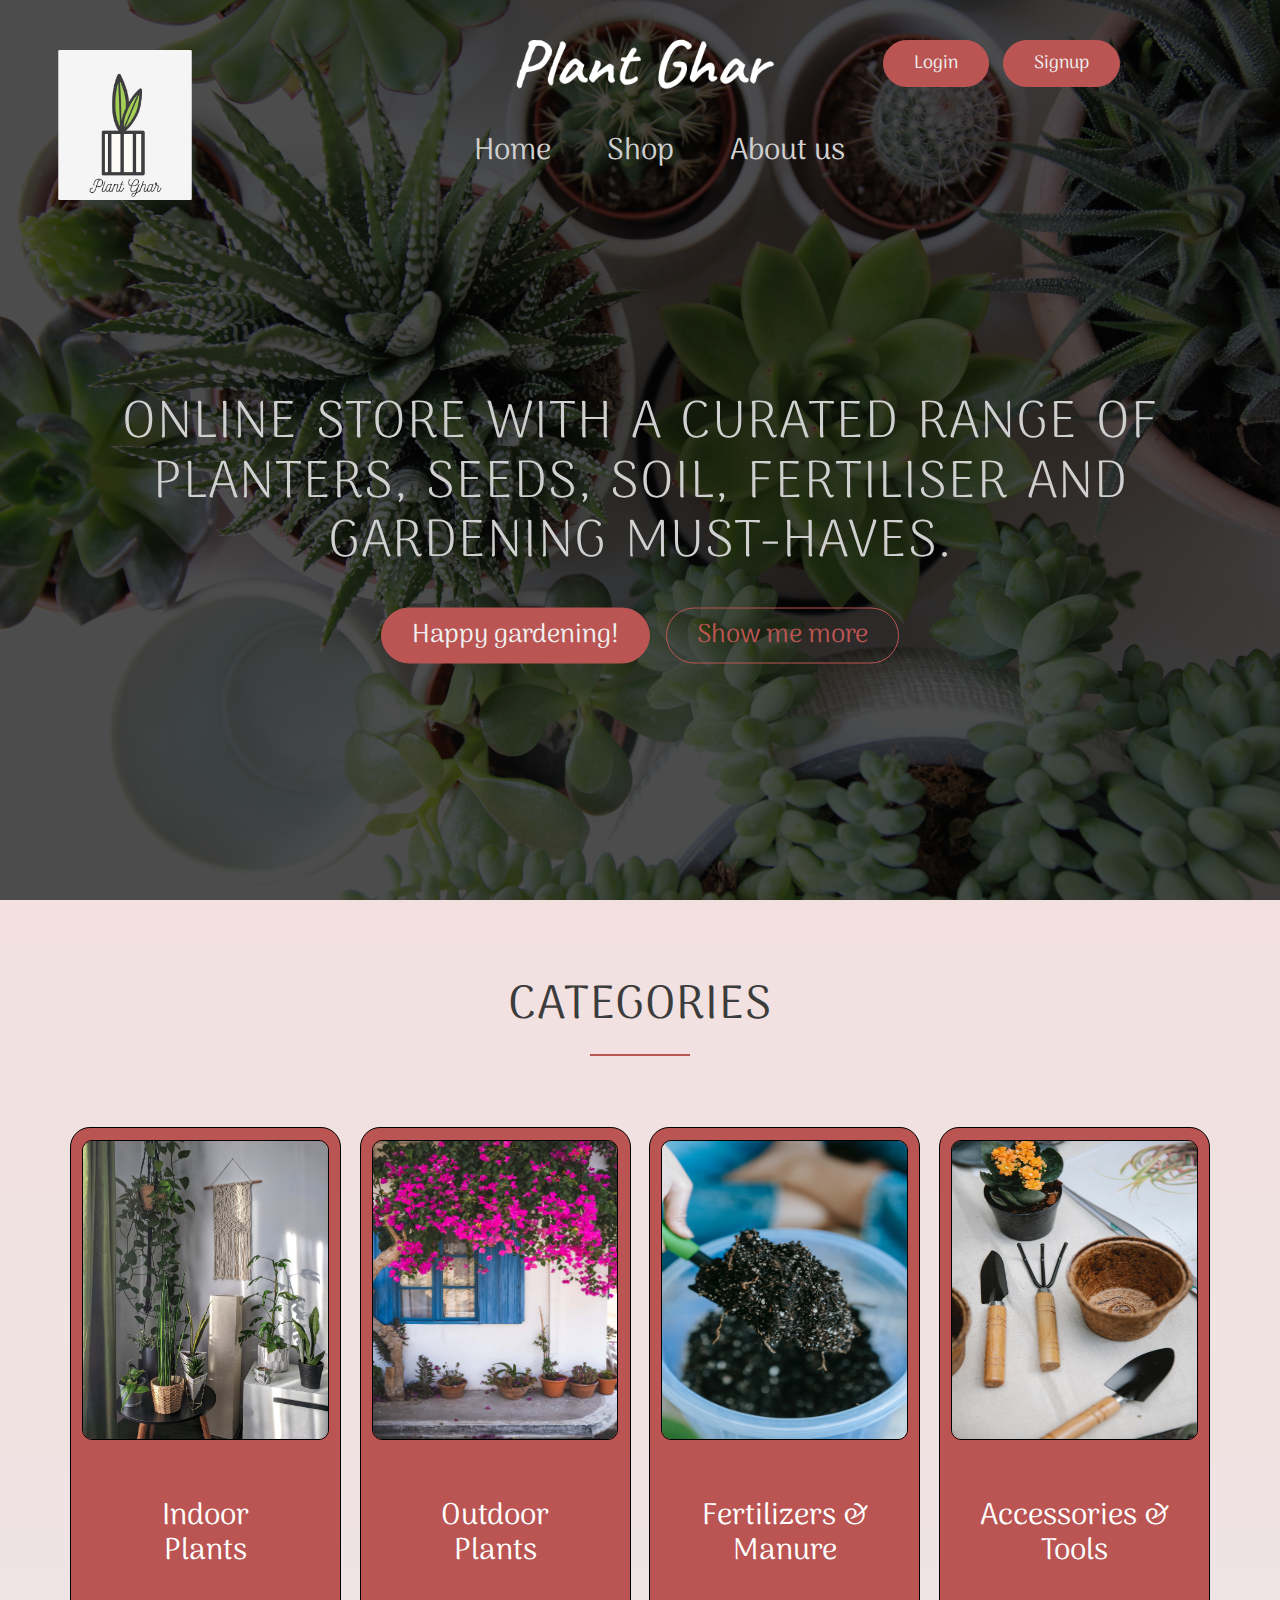
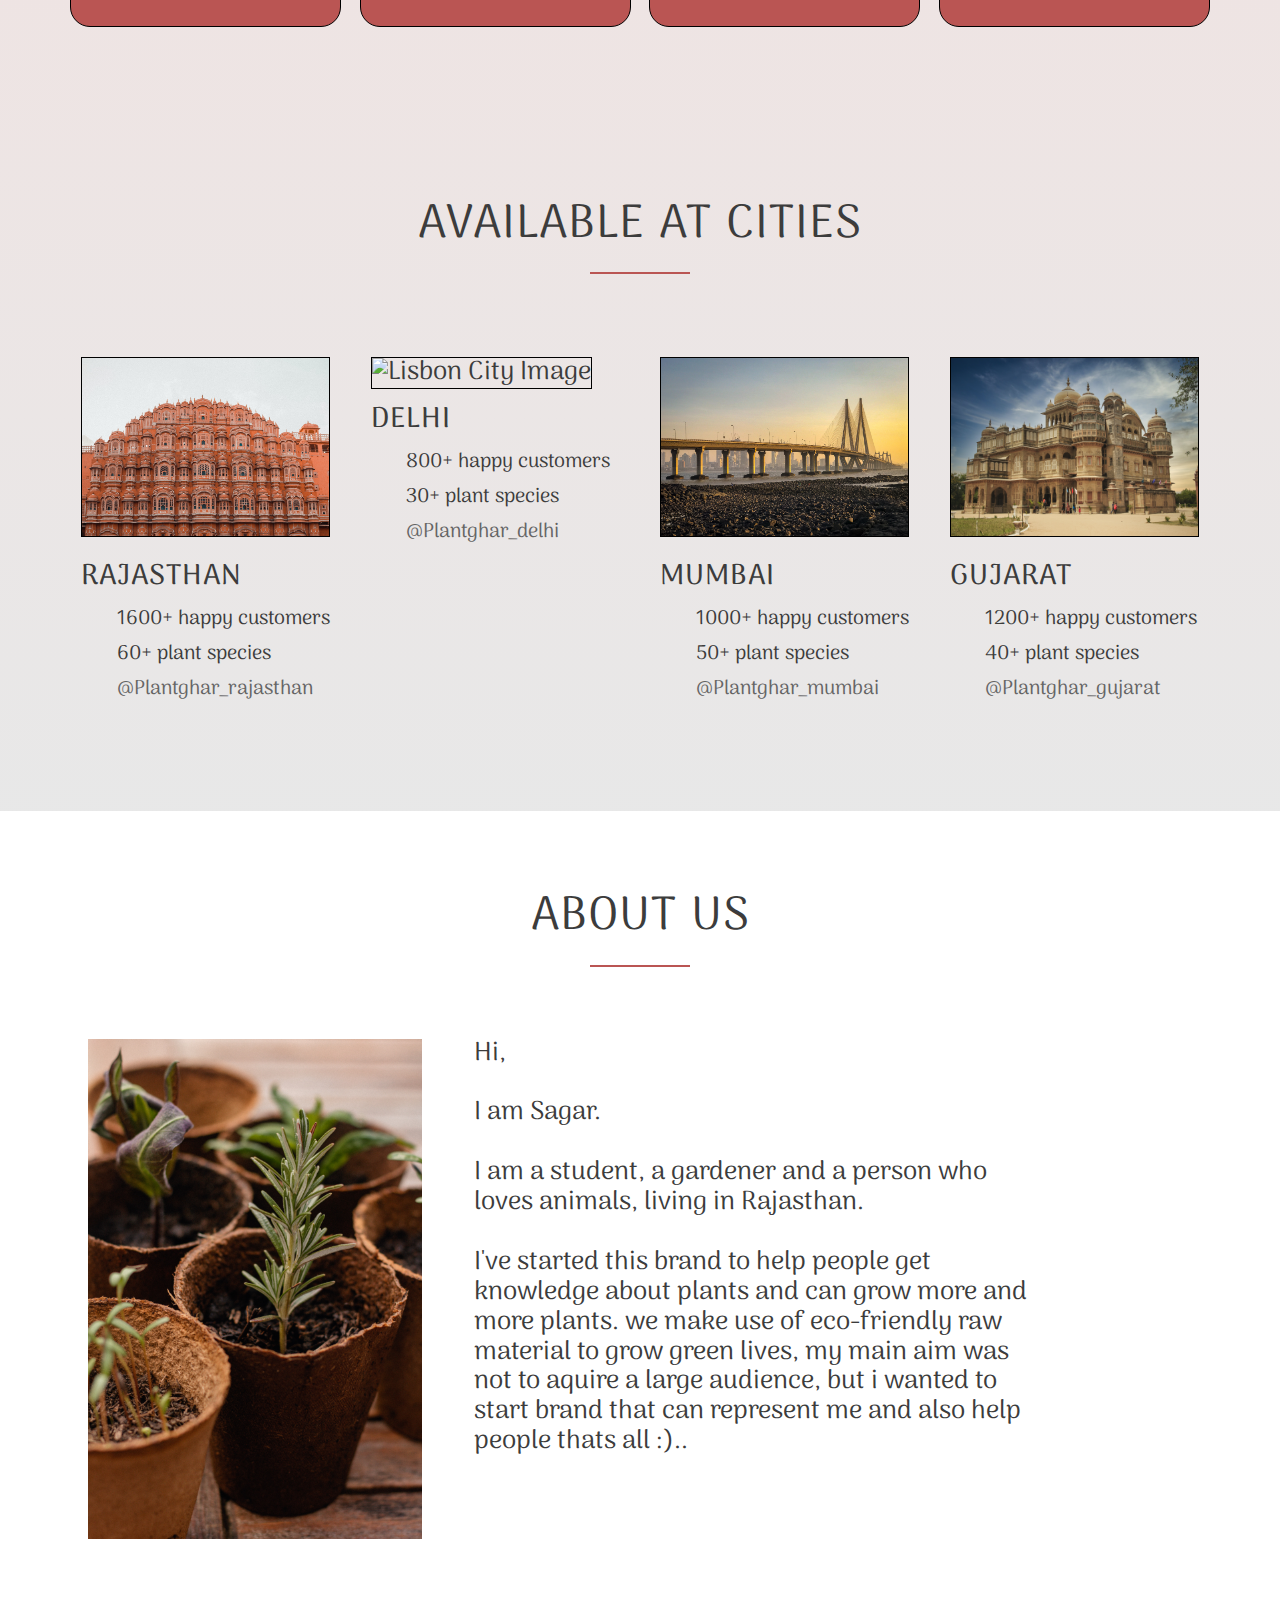
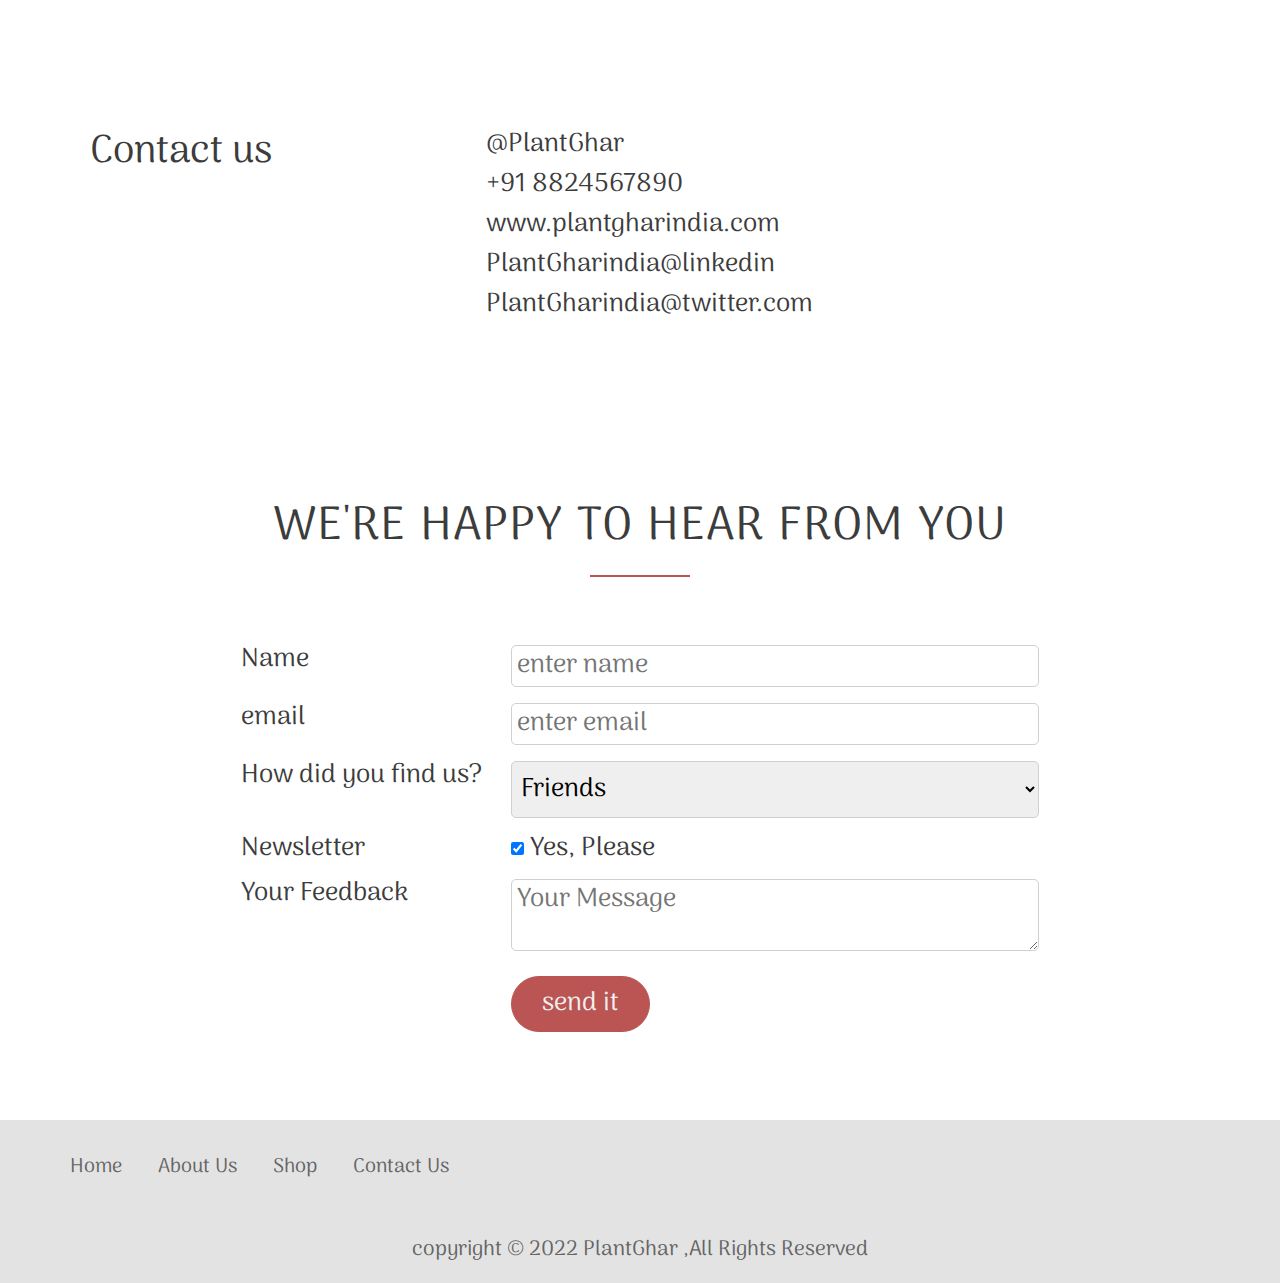
==== index.html @ 56b3ffb1 "plantghar-21-7" ====
<!DOCTYPE html>
<html lang="en">
    <head>
        <link rel="stylesheet" type="text/css" href="resources/css/style.css"> 
        <link rel="stylesheet" type="text/css" href="vendor/css/Grid.css">
        <link rel="stylesheet" type="text/css" href="vendor/css/normalize.css">
        <link rel="stylesheet" type="text/css" href="vendor/css/ionicons.min.css">
        <link rel="stylesheet" type="text/css" href="http://code.ionicframework.com/ionicons/2.0.1/css/ionicons.min.css">
        
        <title>PaudhaGhar</title>
<link href="https://fonts.googleapis.com/css2?family=Arima:wght@300&family=Cedarville+Cursive&family=Lato:wght@100&display=swap" rel="stylesheet">    
        <script type="module" src="https://unpkg.com/ionicons@5.5.2/dist/ionicons/ionicons.esm.js"></script>
        <script nomodule src="https://unpkg.com/ionicons@5.5.2/dist/ionicons/ionicons.js"></script>
<!--        <link rel="stylesheet" href="https://cdn.jsdelivr.net/npm/bootstrap@4.0.0/dist/css/bootstrap.min.css" integrity="sha384-Gn5384xqQ1aoWXA+058RXPxPg6fy4IWvTNh0E263XmFcJlSAwiGgFAW/dAiS6JXm" crossorigin="anonymous">-->
    </head>
    <body>
<header>  
    <nav>
        <div class="row main-nav">
            <div class="brand-name"> <img src="resources/img/brand-name12.png"> </div>
                    <div class="col span-1-of-3 logo">
                            <img src="resources/img/PlantGharlogo.png" alt="logo">
                    </div>
                    <div class="col span-1-of-3 nav-item-div">
                        <ul class="nav-item">
                            <li><a href="#" class="cat1">Home</a></li>
                            <li><a href="#" class="cat1">Shop</a></li>
                            <li><a href="#" class="cat1">About us</a></li>
                        </ul>
                    </div>
                    <div class="col span-1-of-3 iconsec">
<!--                        <button class="btn-full">Login</button>-->
                        <i class="ion-android-cart icon-big"></i>
                    </div>
            <div class=" loginbtn">
                                   <a href="#" class="btn btn-full">Login</a>
                        <a href="#" class="btn btn-full">Signup</a>
            </div>
        </div>
     </nav>
<div class="header-text">
    <h1>Online store with a curated range of planters, seeds, soil, fertiliser and gardening must-haves.</h1>
    <a href="#" class="btn btn-full"> Happy gardening!</a>
    <a href="#" class="btn btn-border"> Show me more</a>
    </div>
 </header>
        
        

        
        
        
<section class="categories">
    <div class="row">
        <h2>Categories</h2>
    </div>
    <div class="row">
        <div class="col span-1-of-4 box categories-text"><a><figure class="category-img"><img src="resources/img/indoor.jpg"></figure></a><br>Indoor <br>Plants</div>
        <div class="col span-1-of-4 box categories-text"><a><figure class="category-img"><img src="resources/img/outdoor.jpg"></figure></a><br>Outdoor<br>Plants</div>
        <div class="col span-1-of-4 box categories-text"><a><figure class="category-img"><img src="resources/img/fertilizer.jpg"></figure></a><br>Fertilizers &amp; Manure</div>
        <div class="col span-1-of-4 box categories-text"><a><figure class="category-img"><img src="resources/img/tool.jpg"></figure></a><br>Accessories &amp; Tools</div>
    </div>
</section>
        <section class="cities">
            <div class="row"><h2>Available at cities</h2></div>
        <div class="row ">
            <div class="col span-1-of-4 box">        
                <img src="resources/img/rajasthan.jpg" alt="Lisbon City Image">
                    <h3>Rajasthan</h3>
                    <div class="city-feature">
                        <i class="ion-ios-person icon-sml"></i>
                        1600+ happy customers
                    </div>
                    <div class="city-feature">
                        <i class="ion-android-star icon-sml"></i>
                        60+ plant species
                    </div>
                    <div class="city-feature">
                        <i class="ion-social-twitter icon-sml"></i>
                        <a href="#">@Plantghar_rajasthan</a>
                    </div>
            </div>
            <div class="col span-1-of-4 box">
                            <img src="resources/img/delhi.jpg" alt="Lisbon City Image">
                    <h3>Delhi</h3>
                    <div class="city-feature">
                        <i class="ion-ios-person icon-sml"></i>
                        800+ happy customers
                    </div>
                    <div class="city-feature">
                        <i class="ion-android-star icon-sml"></i>
                        30+ plant species
                    </div>
                    <div class="city-feature">
                        <i class="ion-social-twitter icon-sml"></i>
                        <a href="#">@Plantghar_delhi</a>
                    </div>
            </div>
            <div class="col span-1-of-4 box">
                            <img src="resources/img/mumbai.jpg" alt="Lisbon City Image">
                    <h3>Mumbai</h3>
                    <div class="city-feature">
                        <i class="ion-ios-person icon-sml"></i>
                        1000+ happy customers
                    </div>
                    <div class="city-feature">
                        <i class="ion-android-star icon-sml"></i>
                        50+ plant species
                    </div>
                    <div class="city-feature">
                        <i class="ion-social-twitter icon-sml"></i>
                        <a href="#">@Plantghar_mumbai</a>
                    </div>
            </div>
            <div class="col span-1-of-4 box">
                            <img src="resources/img/gujarat.jpg" alt="Lisbon City Image">
                    <h3>Gujarat</h3>
                    <div class="city-feature">
                        <i class="ion-ios-person icon-sml"></i>
                        1200+ happy customers
                    </div>
                    <div class="city-feature">
                        <i class="ion-android-star icon-sml"></i>
                        40+ plant species
                    </div>
                    <div class="city-feature">
                        <i class="ion-social-twitter icon-sml"></i>
                        <a href="#">@Plantghar_gujarat</a>
                    </div>
            </div>
            </div>
        </section>
        <section class="aboutus">
        <div class="row">
            <h2>About us</h2>
            <div class="col span-1-of-3 ">    
                <img src="resources/img/boutus.jpg" alt="about us" class="aboutusimg">
            </div>
            <div class="col span-1-of-2">
            <p>
            Hi,<br><br>

            I am Sagar.<br><br>

            I am a student, a gardener and a person who loves animals, living in Rajasthan.<br><br>
            I've started this brand to help people get knowledge about plants and can grow more and more plants. we make use of eco-friendly raw material to grow green lives, my main aim was not to aquire a large audience, but i wanted to start brand that can represent me and also help people thats all :&#41;..</p>
            </div>
        </div>
        </section>
        <section class="contactus">
        <div class="row">
            <div class="col span-1-of-3 contact"><span class="ct1">Contact us</span></div>
            <div class="col span-=1-of-2 icons">
                <div class="contactusitem">  <ion-icon ios="logo-instagram" md="logo-instagram"></ion-icon>@PlantGhar</div>
                <div class="contactusitem"><ion-icon name="call-outline"></ion-icon>+91 8824567890</div>
                <div class="contactusitem"><ion-icon name="mail-outline"></ion-icon>www.plantgharindia.com</div>
                <div class="contactusitem"><ion-icon name="logo-linkedin"></ion-icon>PlantGharindia@linkedin</div>
                <div class="contactusitem"><ion-icon name="logo-twitter"></ion-icon>PlantGharindia@twitter.com</div>
            </div>
        </div>
        </section>
        <section>
            <div class="row">

            <h2>WE're Happy TO HEAR FROM YOU</h2>
            </div>
            <div class="row">
                <form method="post" action="#" class="contact-form">
                    <div class="row">
                        <div class="col span-1-of-3"><label>Name</label></div>
                        <div class="col span-2-of-3"><input type="text" name="name" id="name" placeholder="enter name" required></div>
                    </div> 
                    <div class="row">
                        <div class="col span-1-of-3"><label>email</label></div>
                        <div class="col span-2-of-3"><input type="email" name="mail" id="email" placeholder="enter email" required></div>
                    </div> 
                    <div class="row">
                    <div class="col span-1-of-3">
                        <label>How did you find us?</label>
                    </div>
                    <div class="col span-2-of-3">
                    <select name="find-us" id="find-us">
                        <option value="friends" selected>Friends</option>    
                        <option value="search">Search Engine</option>    
                        <option value="ad">Advertisement</option>    
                        <option value="others">Others</option>    
                    </select>
                    </div>
                </div>
                <div class="row">
                    <div class="col span-1-of-3">
                        <label>Newsletter</label>
                    </div>
                    <div class="col span-2-of-3">
                    <input type="checkbox" name="news" id="news" checked > Yes, Please
                    </div>
                </div>
                   <div class="row">
                    <div class="col span-1-of-3">
                        <label>Your Feedback</label>
                    </div>
                    <div class="col span-2-of-3">
                    <textarea name="message" placeholder="Your Message"></textarea>
                    </div>
                </div>
                    
                     <div class="row">
                    <div class="col span-1-of-3">
                        <label>&nbsp;</label>
                    </div>
                    <div class="col span-2-of-3">
                        <input type="submit" value="send it" name="submit">

                    </div>
                </div>
          </form>
            </div>
        </section>
        <footer>
        <div class="row">
            <div class="col span-1-of-2">
            <ul class="footernav">
            <li><a href="#">Home</a></li>
            <li><a href="#">About Us</a></li>
            <li><a href="#">Shop</a></li>
            <li><a href="#">Contact Us</a></li>
            </ul>
            </div>
            <div class="col span-1-of-2">
            <ul class="socialnav">
            <li><a href="#">  <ion-icon ios="logo-instagram" md="logo-instagram"></ion-icon></a></li>       
            <li><a href="#"><ion-icon name="mail-outline"></ion-icon></a></li>    
            <li><a href="#"><ion-icon name="logo-linkedin"></ion-icon></a></li>    
            <li><a href="#"><ion-icon name="logo-twitter"></ion-icon></a></li>    
            </ul>
            </div>
        </div>
             <div class="row copyright">
 
            <p>copyright &copy; 2022 PlantGhar ,All Rights Reserved</p>
           
        </div>
        </footer>
<!--
<script src="https://code.jquery.com/jquery-3.2.1.slim.min.js" integrity="sha384-KJ3o2DKtIkvYIK3UENzmM7KCkRr/rE9/Qpg6aAZGJwFDMVNA/GpGFF93hXpG5KkN" crossorigin="anonymous"></script>
<script src="https://cdn.jsdelivr.net/npm/popper.js@1.12.9/dist/umd/popper.min.js" integrity="sha384-ApNbgh9B+Y1QKtv3Rn7W3mgPxhU9K/ScQsAP7hUibX39j7fakFPskvXusvfa0b4Q" crossorigin="anonymous"></script>
<script src="https://cdn.jsdelivr.net/npm/bootstrap@4.0.0/dist/js/bootstrap.min.js" integrity="sha384-JZR6Spejh4U02d8jOt6vLEHfe/JQGiRRSQQxSfFWpi1MquVdAyjUar5+76PVCmYl" crossorigin="anonymous"></script>
-->
    </body>
</html>
---- resources/css/style.css ----
*{
    padding: 0;
    margin: 0;
    box-sizing: border-box;
}

html{
    background-color: #fff;
    color: #3c3c3c;
    font-family: 'Arima', cursive;
    font-weight: 400;
    font-size: 26px;
    text-rendering: optimizeLegibility;
    }
.row {
    max-width: 1140px;
    margin-left: auto;
    margin-right: auto;
}

section {
    padding: 80px 0;
}
.btn{
    
    border: 0;
    cursor: pointer;
}
h1,h2,h3{
    text-transform: uppercase;
    letter-spacing: 1px;
    
    
}
.box {
    padding: 1%;
    text-align: justify;
}

.box p {
    font-size: 90%;
    line-height: 145%;
}
.box img{
    width: 100%;
    height: 180px;;
    margin-bottom: 15px;
}
.cat1:link,
.cat1:visited{
    color: #d0d0d0;
     border-bottom: 2px solid transparent;
    
}
.cat1:hover,
.cat1:active{
   border-bottom: 2px solid #ba5553;
    transition: 0.2s;
}
.nav-item a:link,
.nav-item a:visited{
    padding: 0;
    text-decoration: none;
     border-bottom: 1.5px solid transparent;
}
.nav-item a:hover,
.nav-item a:active{
/*    color:#525252;*/
    border-bottom: none;
    border-bottom: 1.5px solid #ba5553;
    
}

h1{
    font-weight: 300;
    margin-top:0;
    margin-bottom: 25px;
    color: #d0d0d0;
    font-size: 240%;
    word-spacing: 4px;
}
h2{
/*    font-weight: 300;*/
    font-size: 180%;
    word-spacing: 2px;
    text-align: center;
    margin-bottom: 60px;
    font-weight: 400;
}
h2:after {
    display:block;
    height: 2px;
    background-color: #ba5553;
    content: " ";
    width: 100px;
    margin: 0 auto;
    margin-top: 20px;
}
h3{
    font-weight: 500;
    font-size: 110%;
    margin-bottom: 10px;
}

.logo img{
    border-radius: 10px;
    display: inline;
    width: 150px;
    height: auto;
    position: absolute;
    top: 50px;
    left: 50px;
}
nav-home{
    height: 220px;
}
.nav-indoor{
    height: 150px;
}
.nav-item{
    display:inline-block;
    width: 500px;
    height: auto;

}
.nav-item-home{
        position: absolute;
    top: 150px;
    
}
.nav-item-indoor{
    position: absolute;
    top: 50px;
}
.nav-item li{
    list-style: none;
    display: inline-block;
    margin-right: 50px;
    font-size: 30px;
}
/*
a{
    text-decoration: none;
    color: #d5d5d5;
}
*/
nav{
/*    background-color: #454545;*/
/*    box-shadow: 4px 2px 4px #808080;*/
/*    border-bottom: 3px solid #696969;*/

}
.icon-big {
    color: #ba5553;
    height: 60px;
    width: 60px;
    font-size: 40px;
    border-radius: 50%;
    text-align: center;
    padding-top:10px; 
}
.icon-big:hover,
.icon-big:active{
    cursor: pointer;
/*   background-color: #393939;*/
    color: #853d3b;
    transition: 0.2s;
}
.main-nav i{
/*    float: right;*/
    position: absolute;
    top: 20px;
    right: 50px;
}

.main-nav form{
/*    float: right;*/
    position: absolute;
    top: 130px;
    right: 10px;
}

header{
  background-image:linear-gradient(rgba(0, 0, 0, 0.7),rgba(0, 0, 0, 0.7)),url(img/pots.jpg);
    background-size: cover;
    background-attachment: fixed;
    height: 100vh;
}
.brand-name{
/*
    position: absolute;
    top: 0;
    left: 600px;
*/
    text-align: center;
}
.brand-name img{
    margin-top: 15px;
    height: 100px;
    width: auto;
}

.btn:link,
.btn:visited,
input[type=submit]{
    display: inline-block;
    padding: 12px 30px;
    text-decoration: none;
    border-radius: 200px;
    transition: background-color 0.2s,color 0.2s;
}
.btn-full:link,
.btn-full:visited,
input[type=submit]{
    background-color: #ba5553;
    margin-right: 10px;
    color: #f0f0f0;
    border: 1px solid #ba5553;
}
.btn-border:link,
.btn-border:visited{
    border: 1px solid #ba5553;
    color: #ba5553;

}

.btn:hover,
.btn:active,
input[type=submit]:hover{
    background-color:#853d3b;
}

.btn-full:hover,
.btn-full:active,
input[type=submit]:hover{
    border: 1px solid #853d3b;
}
.btn-border:hover,
.btn-border:active{
    border: 1px solid #853d3b;
    color: #f0f0f0;

}
.header-text{
    position: absolute;
    top: 50%;
    left: 50%;
    width: 1140px;
    transform: translate(-50%,-30%);
    text-align: center;
}
.categories {
    background: linear-gradient(rgba(239, 217, 216, 0.8),rgba(233,222,221,0.8));
}
.categories-text{
    font-size: 30px;
    color: #fff;
     background-color: #ba5553;
    border-radius: 20px;
    border: 2px solid #ba5553;
    height: 500px;
    width: auto;
    text-align: center;
/*    padding: 2px;*/
    border: 1px solid black;
} 
.categories-text img{
    height: 300px;
    border-radius: 10px;
    border:  1px solid #000;

}
.categories-text img:hover{
    opacity: 0.9;
}
.categories-text a{
    vertical-align: middle;
}
.categories-text:hover,
.categories-text:active{
    background: #853d3b;
    color: #fff;
    border: 1px solid #000;
    transition: 0.2s;
}
.categories-text a:hover{
        color: #fff;
    transition: 0.2s;
}

.icon-sml{
    color: #853d3b;
    font-size: 130%;
    margin-right: 10px;
    vertical-align: middle;
}
.city-feature {
    margin-bottom: 5px;
    font-size: 20px;
}
.city-feature a{
    text-decoration: none;
}

.cities {
    background-color: #e2e2e2;
    background: linear-gradient(rgba(233,222,221,0.8),rgba(226,226,226,0.8));
}
.work-p{
    line-height: 145%;
}
.city-feature a:link,
.city-feature a:visited{
    color: #656565;
}
.city-feature a:hover,
.city-feature a:active{
    color: #853d3b;
    transition: 0.2s;
}
.cities img{
    border: 0.5px solid black;
}
.aboutusimg{
height: 500px;
}
.aboutus{
    background:linear-gradient(rgba(255, 255, 255, 0.8),rgba(255, 255, 255, 0.8)), url(img/aboutusback2.jpg);
    background-size: cover;
    background-attachment: fixed;
}
.contactus span{
    font-size: 150%;
    vertical-align: middle;
    margin-left: 20px;
}

footer{
    background-color: #e3e3e3;
padding: 20px;
}
.footernav a,
.socialnav a{
    text-decoration: none;
}
.footernav a:link,        
.footernav a:visited,
.socialnav a:link,        
.socialnav a:visited{
    color:#656565 ;
text-decoration: none;
}
.footernav a:hover,        
.footernav a:active,
.socialnav a:hover,
.socialnav a:active{
    color:#000000;}

.footernav li,
.socialnav li{
    display: inline-block;
    margin-right: 30px;
    font-size: 20px;
    cursor: pointer;
}
footer p{
    color: #656565;
    text-align: center;
    margin-top: 40px;
    font-size: 90%;
}
.footernav {
    list-style: none;
    float: left;
}

.socialnav {
   list-style: none; 
    float: right;
    font-size: 120%;
}
.copyright{
    font-size: 90%;
}
.contact{
    float: left;
}
.icons{
    float: right;
}
.icons ion-icon{
    margin-right: 30px;
}
.contactusitem{
    margin-bottom: 10px;
}
.contact-form {
    width: 70%;
    margin: 0 auto;
}
*:focus{
    outline: none;
}
input[type=text],
input[type=email],
select,
textarea{
    width: 100%;
    padding: 5px;
    border: 1px solid #d0d0d0;
    border-radius: 5px;
}



.loginbtn {
    font-size: 70%;
    width: auto;
/*    display: inline-block;*/
    float: right;
    position:absolute;
    top: 40px;
    right: 150px;
}

.iconsec i{
    position: absolute;
    top: 33px;
    right: 35px;
}
---- vendor/css/Grid.css ----
/*  SECTIONS  ============================================================================= */

.section {
	clear: both;
	padding: 0px;
	margin: 0px;
}

/*  GROUPING  ============================================================================= */

.row {
    zoom: 1; /* For IE 6/7 (trigger hasLayout) */
}

.row:before,
.row:after {
    content:"";
    display:table;
}
.row:after {
    clear:both;
}

/*  GRID COLUMN SETUP   ==================================================================== */

.col {
	display: block;
	float:left;
	margin: 1% 0 1% 1.6%;
}

.col:first-child { margin-left: 0; } /* all browsers except IE6 and lower */


/*  REMOVE MARGINS AS ALL GO FULL WIDTH AT 480 PIXELS */

@media only screen and (max-width: 480px) {
	.col { 
		/*margin: 1% 0 1% 0%;*/
        margin: 0;
	}
}


/*  GRID OF TWO   ============================================================================= */


.span-2-of-2 {
	width: 100%;
}

.span-1-of-2 {
	width: 49.2%;
}

/*  GO FULL WIDTH AT LESS THAN 480 PIXELS */

@media only screen and (max-width: 480px) {
	.span-2-of-2 {
		width: 100%; 
	}
	.span-1-of-2 {
		width: 100%; 
	}
}


/*  GRID OF THREE   ============================================================================= */

	
.span-3-of-3 {
	width: 100%; 
}

.span-2-of-3 {
	width: 66.13%; 
}

.span-1-of-3 {
	width: 32.26%; 
}


/*  GO FULL WIDTH AT LESS THAN 480 PIXELS */

@media only screen and (max-width: 480px) {
	.span-3-of-3 {
		width: 100%; 
	}
	.span-2-of-3 {
		width: 100%; 
	}
	.span-1-of-3 {
		width: 100%;
	}
}

/*  GRID OF FOUR   ============================================================================= */

	
.span-4-of-4 {
	width: 100%; 
}

.span-3-of-4 {
	width: 74.6%; 
}

.span-2-of-4 {
	width: 49.2%; 
}

.span-1-of-4 {
	width: 23.8%; 
}


/*  GO FULL WIDTH AT LESS THAN 480 PIXELS */

@media only screen and (max-width: 480px) {
	.span-4-of-4 {
		width: 100%; 
	}
	.span-3-of-4 {
		width: 100%; 
	}
	.span-2-of-4 {
		width: 100%; 
	}
	.span-1-of-4 {
		width: 100%; 
	}
}


/*  GRID OF FIVE   ============================================================================= */

	
.span-5-of-5 {
	width: 100%;
}

.span-4-of-5 {
  	width: 79.68%; 
}

.span-3-of-5 {
  	width: 59.36%; 
}

.span-2-of-5 {
  	width: 39.04%;
}

.span-1-of-5 {
  	width: 18.72%;
}


/*  GO FULL WIDTH AT LESS THAN 480 PIXELS */

@media only screen and (max-width: 480px) {
	.span-5-of-5 {
		width: 100%; 
	}
	.span-4-of-5 {
		width: 100%; 
	}
	.span-3-of-5 {
		width: 100%; 
	}
	.span-2-of-5 {
		width: 100%; 
	}
	.span-1-of-5 {
		width: 100%; 
	}
}


/*  GRID OF SIX   ============================================================================= */


.span-6-of-6 {
	width: 100%;
}

.span-5-of-6 {
  	width: 83.06%;
}

.span-4-of-6 {
  	width: 66.13%;
}

.span-3-of-6 {
  	width: 49.2%;
}

.span-2-of-6 {
  	width: 32.26%;
}

.span-1-of-6 {
  	width: 15.33%;
}


/*  GO FULL WIDTH AT LESS THAN 480 PIXELS */

@media only screen and (max-width: 480px) {
	.span-6-of-6 {
		width: 100%; 
	}
	.span-5-of-6 {
		width: 100%; 
	}
	.span-4-of-6 {
		width: 100%; 
	}
	.span-3-of-6 {
		width: 100%; 
	}
	.span-2-of-6 {
		width: 100%; 
	}
	.span-1-of-6 {
		width: 100%; 
	}
}



/*  GRID OF SEVEN   ============================================================================= */


.span-7-of-7 {
	width: 100%;
}

.span-6-of-7 {
	width: 85.48%;
}

.span-5-of-7 {
  	width: 70.97%;
}

.span-4-of-7 {
  	width: 56.45%;
}

.span-3-of-7 {
  	width: 41.94%;
}

.span-2-of-7 {
  	width: 27.42%;
}

.span-1-of-7 {
  	width: 12.91%;
}


/*  GO FULL WIDTH AT LESS THAN 480 PIXELS */

@media only screen and (max-width: 480px) {
	.span-7-of-7 {
		width: 100%; 
	}
	.span-6-of-7 {
		width: 100%; 
	}
	.span-5-of-7 {
		width: 100%; 
	}
	.span-4-of-7 {
		width: 100%; 
	}
	.span-3-of-7 {
		width: 100%; 
	}
	.span-2-of-7 {
		width: 100%; 
	}
	.span-1-of-7 {
		width: 100%; 
	}
}


/*  GRID OF EIGHT   ============================================================================= */

	
.span-8-of-8 {
	width: 100%;
}

.span-7-of-8 {
	width: 87.3%; 
}

.span-6-of-8 {
	width: 74.6%; 
}

.span-5-of-8 {
	width: 61.9%; 
}

.span-4-of-8 {
	width: 49.2%; 
}

.span-3-of-8 {
	width: 36.5%;
}

.span-2-of-8 {
	width: 23.8%; 
}

.span-1-of-8 {
	width: 11.1%; 
}


/*  GO FULL WIDTH AT LESS THAN 480 PIXELS */

@media only screen and (max-width: 480px) {
	.span-8-of-8 {
		width: 100%; 
	}
	.span-7-of-8 {
		width: 100%; 
	}
	.span-6-of-8 {
		width: 100%; 
	}
	.span-5-of-8 {
		width: 100%; 
	}
	.span-4-of-8 {
		width: 100%; 
	}
	.span-3-of-8 {
		width: 100%; 
	}
	.span-2-of-8 {
		width: 100%; 
	}
	.span-1-of-8 {
		width: 100%; 
	}
}


/*  GRID OF NINE   ============================================================================= */


.span-9-of-9 {
	width: 100%;
}

.span-8-of-9 {
	width: 88.71%;
}

.span-7-of-9 {
	width: 77.42%; 
}

.span-6-of-9 {
	width: 66.13%; 
}

.span-5-of-9 {
	width: 54.84%; 
}

.span-4-of-9 {
	width: 43.55%; 
}

.span-3-of-9 {
	width: 32.26%;
}

.span-2-of-9 {
	width: 20.97%; 
}

.span-1-of-9 {
	width: 9.68%; 
}


/*  GO FULL WIDTH AT LESS THAN 480 PIXELS */

@media only screen and (max-width: 480px) {
	.span-9-of-9 {
		width: 100%; 
	}
	.span-8-of-9 {
		width: 100%; 
	}
	.span-7-of-9 {
		width: 100%; 
	}
	.span-6-of-9 {
		width: 100%; 
	}
	.span-5-of-9 {
		width: 100%; 
	}
	.span-4-of-9 {
		width: 100%; 
	}
	.span-3-of-9 {
		width: 100%; 
	}
	.span-2-of-9 {
		width: 100%; 
	}
	.span-1-of-9 {
		width: 100%; 
	}
}


/*  GRID OF TEN   ============================================================================= */


.span-10-of-10 {
	width: 100%;
}

.span-9-of-10 {
	width: 89.84%;
}

.span-8-of-10 {
	width: 79.68%;
}

.span-7-of-10 {
	width: 69.52%; 
}

.span-6-of-10 {
	width: 59.36%; 
}

.span-5-of-10 {
	width: 49.2%; 
}

.span-4-of-10 {
	width: 39.04%; 
}

.span-3-of-10 {
	width: 28.88%;
}

.span-2-of-10 {
	width: 18.72%; 
}

.span-1-of-10 {
	width: 8.56%; 
}


/*  GO FULL WIDTH AT LESS THAN 480 PIXELS */

@media only screen and (max-width: 480px) {
	.span-10-of-10 {
		width: 100%; 
	}
	.span-9-of-10 {
		width: 100%; 
	}
	.span-8-of-10 {
		width: 100%; 
	}
	.span-7-of-10 {
		width: 100%; 
	}
	.span-6-of-10 {
		width: 100%; 
	}
	.span-5-of-10 {
		width: 100%; 
	}
	.span-4-of-10 {
		width: 100%; 
	}
	.span-3-of-10 {
		width: 100%; 
	}
	.span-2-of-10 {
		width: 100%; 
	}
	.span-1-of-10 {
		width: 100%; 
	}
}


/*  GRID OF ELEVEN   ============================================================================= */

.span-11-of-11 {
	width: 100%;
}

.span-10-of-11 {
	width: 90.76%;
}

.span-9-of-11 {
	width: 81.52%;
}

.span-8-of-11 {
	width: 72.29%;
}

.span-7-of-11 {
	width: 63.05%; 
}

.span-6-of-11 {
	width: 53.81%; 
}

.span-5-of-11 {
	width: 44.58%; 
}

.span-4-of-11 {
	width: 35.34%; 
}

.span-3-of-11 {
	width: 26.1%;
}

.span-2-of-11 {
	width: 16.87%; 
}

.span-1-of-11 {
	width: 7.63%; 
}


/*  GO FULL WIDTH AT LESS THAN 480 PIXELS */

@media only screen and (max-width: 480px) {
	.span-11-of-11 {
		width: 100%; 
	}
	.span-10-of-11 {
		width: 100%; 
	}
	.span-9-of-11 {
		width: 100%; 
	}
	.span-8-of-11 {
		width: 100%; 
	}
	.span-7-of-11 {
		width: 100%; 
	}
	.span-6-of-11 {
		width: 100%; 
	}
	.span-5-of-11 {
		width: 100%; 
	}
	.span-4-of-11 {
		width: 100%; 
	}
	.span-3-of-11 {
		width: 100%; 
	}
	.span-2-of-11 {
		width: 100%; 
	}
	.span-1-of-11 {
		width: 100%; 
	}
}


/*  GRID OF TWELVE   ============================================================================= */

.span-12-of-12 {
	width: 100%;
}

.span-11-of-12 {
	width: 91.53%;
}

.span-10-of-12 {
	width: 83.06%;
}

.span-9-of-12 {
	width: 74.6%;
}

.span-8-of-12 {
	width: 66.13%;
}

.span-7-of-12 {
	width: 57.66%; 
}

.span-6-of-12 {
	width: 49.2%; 
}

.span-5-of-12 {
	width: 40.73%; 
}

.span-4-of-12 {
	width: 32.26%; 
}

.span-3-of-12 {
	width: 23.8%;
}

.span-2-of-12 {
	width: 15.33%; 
}

.span-1-of-12 {
	width: 6.86%; 
}


/*  GO FULL WIDTH AT LESS THAN 480 PIXELS */

@media only screen and (max-width: 480px) {
	.span-12-of-12 {
		width: 100%; 
	}
	.span-11-of-12 {
		width: 100%; 
	}
	.span-10-of-12 {
		width: 100%; 
	}
	.span-9-of-12 {
		width: 100%; 
	}
	.span-8-of-12 {
		width: 100%; 
	}
	.span-7-of-12 {
		width: 100%; 
	}
	.span-6-of-12 {
		width: 100%; 
	}
	.span-5-of-12 {
		width: 100%; 
	}
	.span-4-of-12 {
		width: 100%; 
	}
	.span-3-of-12 {
		width: 100%; 
	}
	.span-2-of-12 {
		width: 100%; 
	}
	.span-1-of-12 {
		width: 100%; 
	}
}
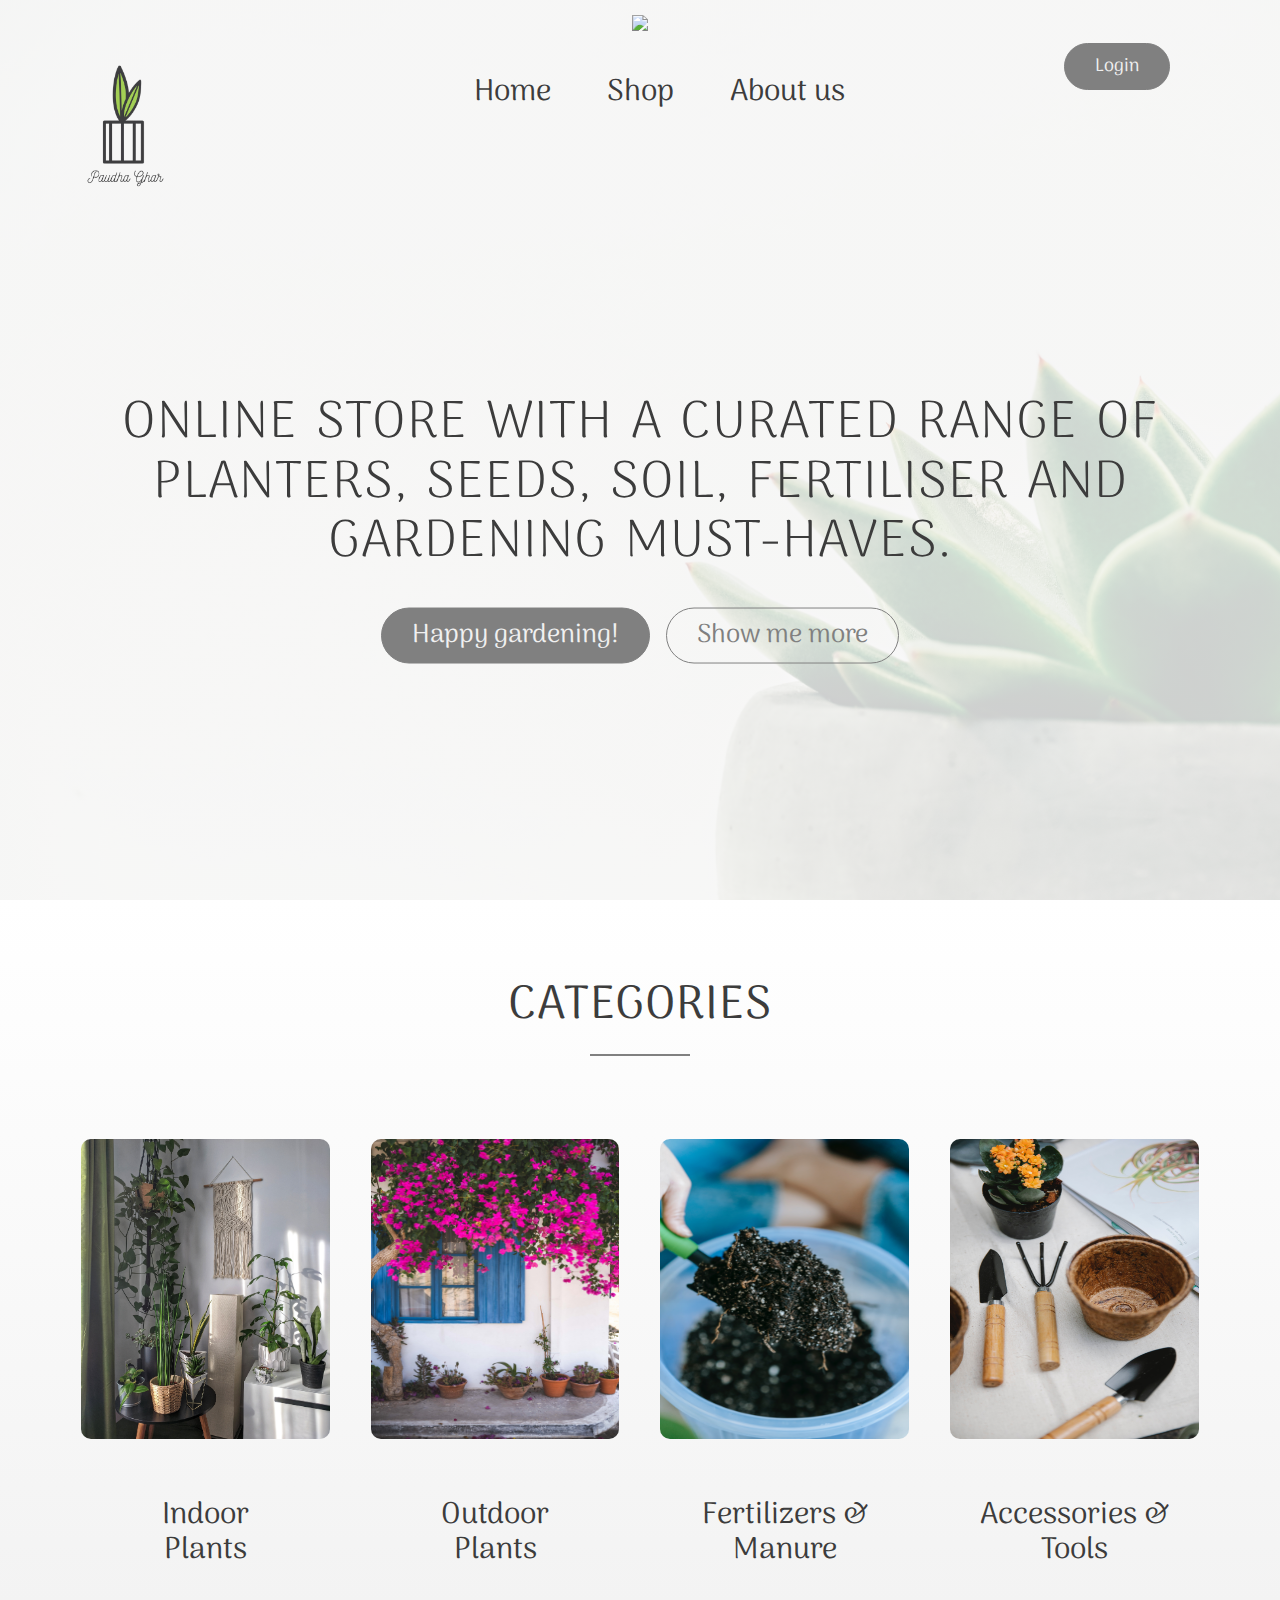
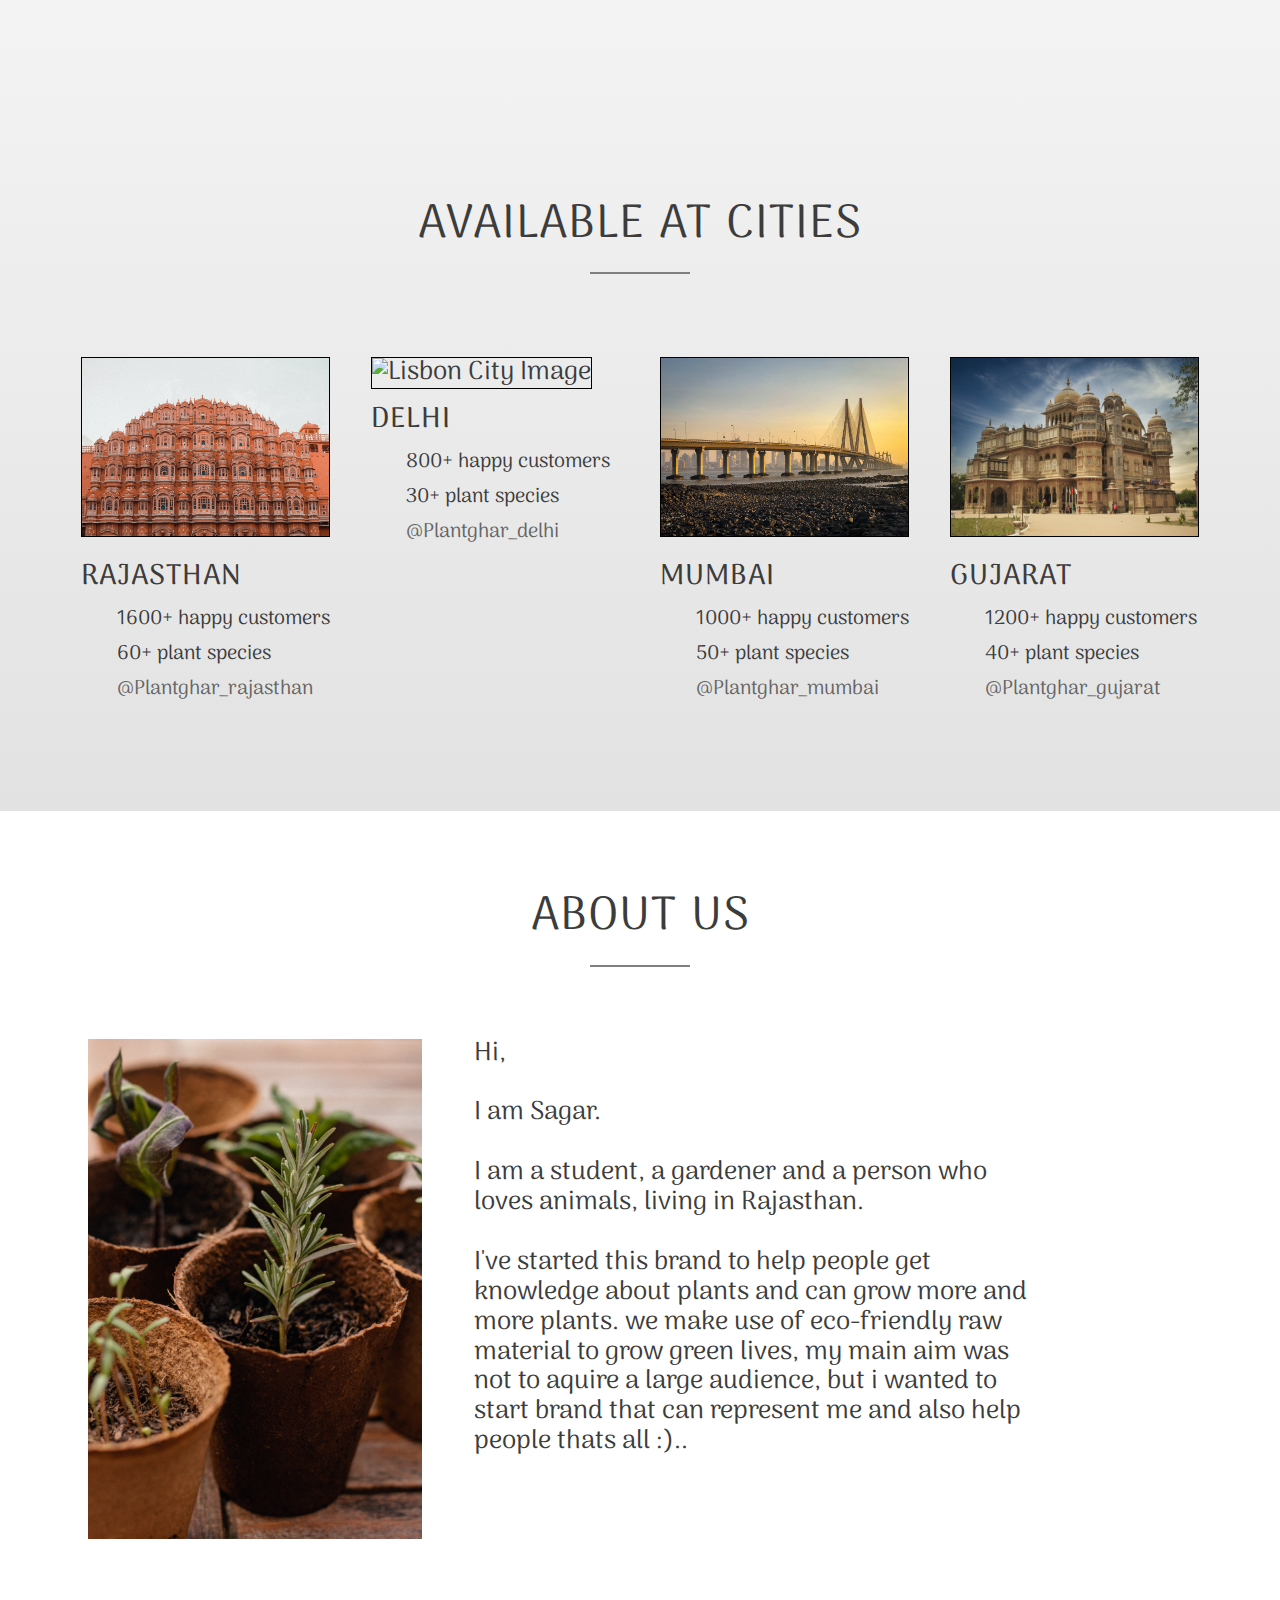
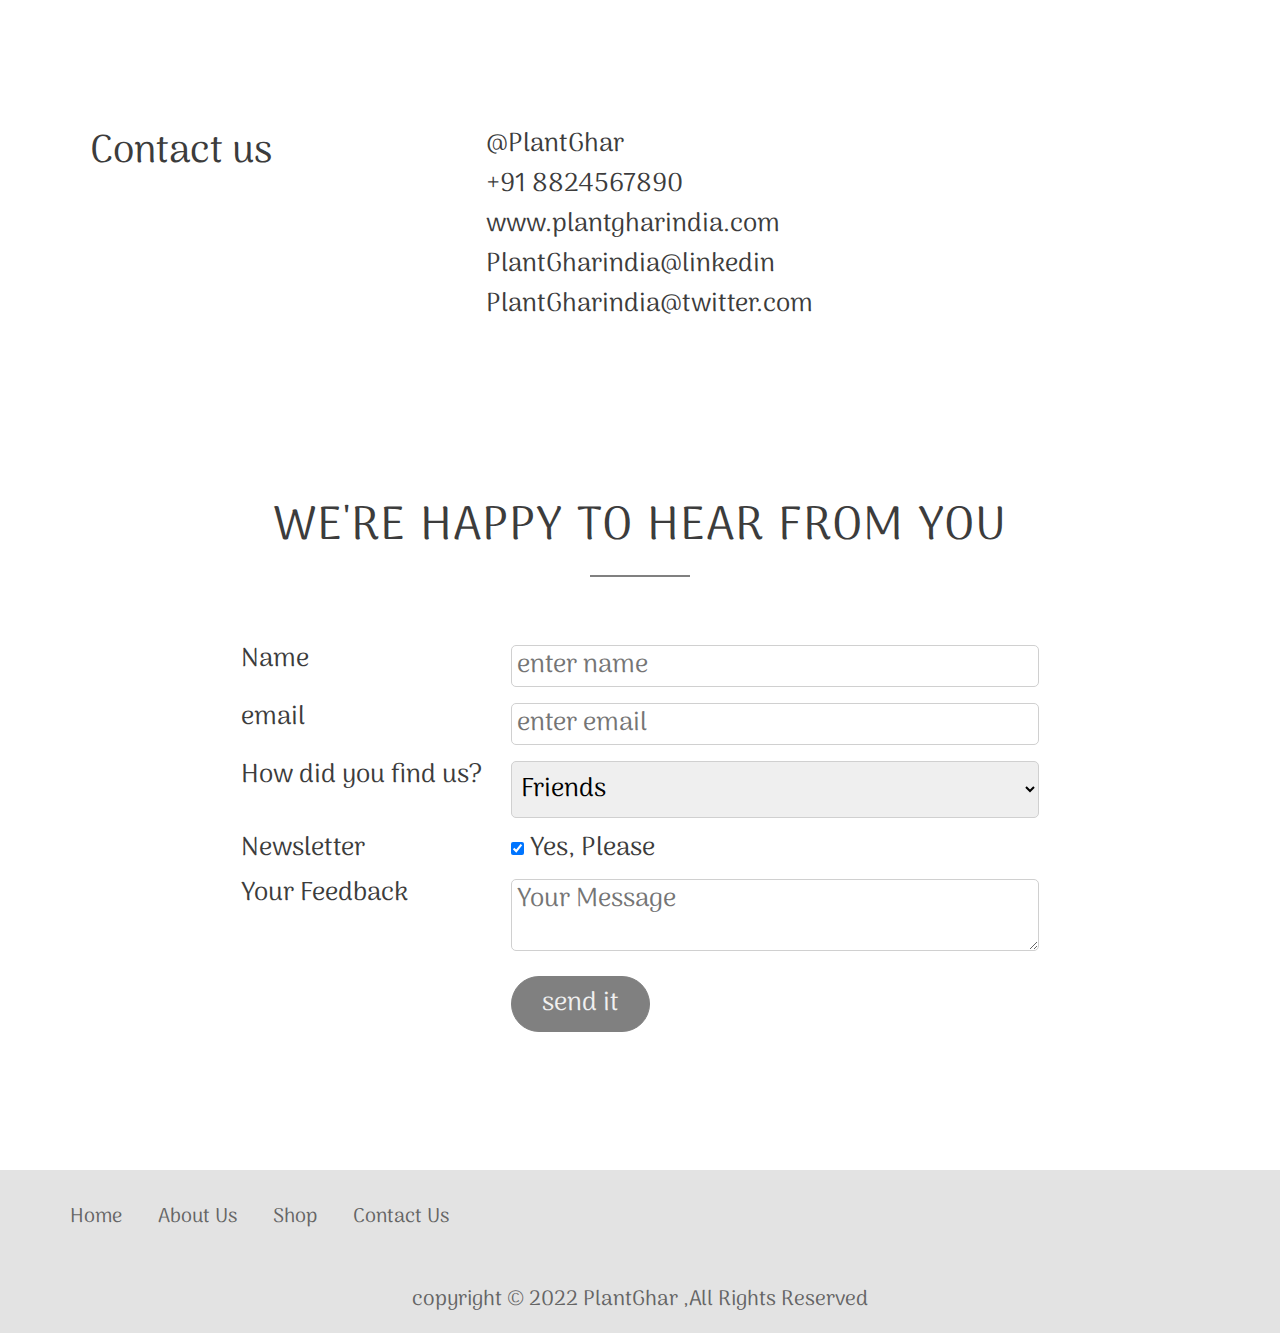
==== commit 237006ee: "commit2" ====
--- a/index.html
+++ b/index.html
@@ -6,7 +6,7 @@
         <link rel="stylesheet" type="text/css" href="vendor/css/normalize.css">
         <link rel="stylesheet" type="text/css" href="vendor/css/ionicons.min.css">
         <link rel="stylesheet" type="text/css" href="http://code.ionicframework.com/ionicons/2.0.1/css/ionicons.min.css">
-        
+        <link href="https://fonts.googleapis.com/css2?family=Arima:wght@300&family=Cedarville+Cursive&family=Coming+Soon&family=Lato:wght@100&family=Open+Sans:wght@300&display=swap" rel="stylesheet">
         <title>PaudhaGhar</title>
 <link href="https://fonts.googleapis.com/css2?family=Arima:wght@300&family=Cedarville+Cursive&family=Lato:wght@100&display=swap" rel="stylesheet">    
         <script type="module" src="https://unpkg.com/ionicons@5.5.2/dist/ionicons/ionicons.esm.js"></script>
@@ -15,11 +15,11 @@
     </head>
     <body>
 <header>  
-    <nav>
+    <nav class="upper-nav">
         <div class="row main-nav">
-            <div class="brand-name"> <img src="resources/img/brand-name12.png"> </div>
+            <div class="brand-name"> <img src="resources/img/Plant Ghar (1000 × 500px).png"> </div>
                     <div class="col span-1-of-3 logo">
-                            <img src="resources/img/PlantGharlogo.png" alt="logo">
+                            <img src="resources/img/logo12.png" alt="logo">
                     </div>
                     <div class="col span-1-of-3 nav-item-div">
                         <ul class="nav-item">
@@ -28,14 +28,14 @@
                             <li><a href="#" class="cat1">About us</a></li>
                         </ul>
                     </div>
+                    <div class=" loginbtn">
+                        <a href="#" class="btn btn-full">Login</a>
+                     </div>
                     <div class="col span-1-of-3 iconsec">
-<!--                        <button class="btn-full">Login</button>-->
-                        <i class="ion-android-cart icon-big"></i>
-                    </div>
-            <div class=" loginbtn">
-                                   <a href="#" class="btn btn-full">Login</a>
-                        <a href="#" class="btn btn-full">Signup</a>
-            </div>
+                        <!--  <button class="btn-full">Login</button>-->
+                        <i class="ion-android-cart icon-big" alt="cart"></i>
+                    </div>
+            
         </div>
      </nav>
 <div class="header-text">
--- a/resources/css/style.css
+++ b/resources/css/style.css
@@ -18,9 +18,6 @@
     margin-right: auto;
 }
 
-section {
-    padding: 80px 0;
-}
 .btn{
     
     border: 0;
@@ -36,7 +33,9 @@
     padding: 1%;
     text-align: justify;
 }
-
+section{
+padding: 80px 0px;;
+}
 .box p {
     font-size: 90%;
     line-height: 145%;
@@ -46,28 +45,35 @@
     height: 180px;;
     margin-bottom: 15px;
 }
+.nav-item a{
+    padding: 5px 0px;
+}
+
 .cat1:link,
 .cat1:visited{
-    color: #d0d0d0;
-     border-bottom: 2px solid transparent;
+    color: #3c3c3c;
+/*     border-bottom: 2px solid transparent;*/
     
 }
 .cat1:hover,
 .cat1:active{
-   border-bottom: 2px solid #ba5553;
+    color: #808080;
+  
     transition: 0.2s;
 }
 .nav-item a:link,
 .nav-item a:visited{
-    padding: 0;
+/*    padding: 0;*/
     text-decoration: none;
-     border-bottom: 1.5px solid transparent;
+    border-bottom: 1px solid transparent;
 }
 .nav-item a:hover,
 .nav-item a:active{
 /*    color:#525252;*/
     border-bottom: none;
-    border-bottom: 1.5px solid #ba5553;
+  border-bottom: 1px solid #808080;
+  transition: 0.2s;
+ 
     
 }
 
@@ -75,7 +81,7 @@
     font-weight: 300;
     margin-top:0;
     margin-bottom: 25px;
-    color: #d0d0d0;
+    color: #3c3c3c;
     font-size: 240%;
     word-spacing: 4px;
 }
@@ -90,7 +96,7 @@
 h2:after {
     display:block;
     height: 2px;
-    background-color: #ba5553;
+    background-color: #808080;
     content: " ";
     width: 100px;
     margin: 0 auto;
@@ -111,7 +117,7 @@
     top: 50px;
     left: 50px;
 }
-nav-home{
+.nav-home{
     height: 220px;
 }
 .nav-indoor{
@@ -151,10 +157,10 @@
 
 }
 .icon-big {
-    color: #ba5553;
+    color: #808080;
     height: 60px;
     width: 60px;
-    font-size: 40px;
+    font-size: 35px;
     border-radius: 50%;
     text-align: center;
     padding-top:10px; 
@@ -163,9 +169,10 @@
 .icon-big:active{
     cursor: pointer;
 /*   background-color: #393939;*/
-    color: #853d3b;
+    color: #979797;
     transition: 0.2s;
 }
+
 .main-nav i{
 /*    float: right;*/
     position: absolute;
@@ -181,17 +188,13 @@
 }
 
 header{
-  background-image:linear-gradient(rgba(0, 0, 0, 0.7),rgba(0, 0, 0, 0.7)),url(img/pots.jpg);
+  background-image:linear-gradient(rgba(250, 250, 250, 0.8),rgba(250, 250, 250, 0.8)),url(img/aboutusback.jpg);
     background-size: cover;
     background-attachment: fixed;
     height: 100vh;
 }
 .brand-name{
-/*
-    position: absolute;
-    top: 0;
-    left: 600px;
-*/
+    margin-bottom: 25px;
     text-align: center;
 }
 .brand-name img{
@@ -212,32 +215,33 @@
 .btn-full:link,
 .btn-full:visited,
 input[type=submit]{
-    background-color: #ba5553;
+    background-color: #808080;
     margin-right: 10px;
     color: #f0f0f0;
-    border: 1px solid #ba5553;
+    border: 1px solid #808080;
 }
 .btn-border:link,
 .btn-border:visited{
-    border: 1px solid #ba5553;
-    color: #ba5553;
+    border: 1px solid #808080;
+    color: #808080;
 
 }
 
 .btn:hover,
 .btn:active,
 input[type=submit]:hover{
-    background-color:#853d3b;
+    background-color:#979797;
+  
 }
 
 .btn-full:hover,
 .btn-full:active,
 input[type=submit]:hover{
-    border: 1px solid #853d3b;
+    border: 1px solid #979797;
 }
 .btn-border:hover,
 .btn-border:active{
-    border: 1px solid #853d3b;
+    border: 1px solid #979797;
     color: #f0f0f0;
 
 }
@@ -250,46 +254,52 @@
     text-align: center;
 }
 .categories {
-    background: linear-gradient(rgba(239, 217, 216, 0.8),rgba(233,222,221,0.8));
+    background: linear-gradient(rgba(255, 255, 255),rgba(241,241,241));
 }
 .categories-text{
     font-size: 30px;
-    color: #fff;
-     background-color: #ba5553;
-    border-radius: 20px;
-    border: 2px solid #ba5553;
+    color: #3c3c3c;
+     /* background-color: #808080; */
+    border-radius: 10px;
+    /* border: 2px solid #808080; */
     height: 500px;
     width: auto;
     text-align: center;
 /*    padding: 2px;*/
-    border: 1px solid black;
+    /* border: 1px solid black; */
 } 
 .categories-text img{
     height: 300px;
+    /* border: 0.5px solid gray; */
     border-radius: 10px;
-    border:  1px solid #000;
-
-}
-.categories-text img:hover{
-    opacity: 0.9;
+    /* border:  1px solid #000; */
+
+}
+.categories-text img:link,
+.categories-text img:visited{
+    border: 0.5px solid transparent;
+}
+.categories-text img:hover,
+.categories-text img:active{
+    border: 0.5px solid gray;
 }
 .categories-text a{
     vertical-align: middle;
 }
+.categories-text:link,
+.categories-text:visited{
+    border: 0.5px solid transparent;
+}
 .categories-text:hover,
 .categories-text:active{
-    background: #853d3b;
+    background: #979797;
+    border: 0.5px solid gray;
     color: #fff;
-    border: 1px solid #000;
     transition: 0.2s;
 }
-.categories-text a:hover{
-        color: #fff;
-    transition: 0.2s;
-}
 
 .icon-sml{
-    color: #853d3b;
+    color: #979797;
     font-size: 130%;
     margin-right: 10px;
     vertical-align: middle;
@@ -304,7 +314,7 @@
 
 .cities {
     background-color: #e2e2e2;
-    background: linear-gradient(rgba(233,222,221,0.8),rgba(226,226,226,0.8));
+    background: linear-gradient(rgba(241,241,241),rgba(226,226,226));
 }
 .work-p{
     line-height: 145%;
@@ -315,7 +325,7 @@
 }
 .city-feature a:hover,
 .city-feature a:active{
-    color: #853d3b;
+    color: #979797;
     transition: 0.2s;
 }
 .cities img{
@@ -336,6 +346,7 @@
 }
 
 footer{
+    margin-top: 50px;
     background-color: #e3e3e3;
 padding: 20px;
 }
@@ -413,18 +424,25 @@
 
 
 
-.loginbtn {
+ .loginbtn {
     font-size: 70%;
     width: auto;
 /*    display: inline-block;*/
     float: right;
     position:absolute;
-    top: 40px;
-    right: 150px;
-}
+    top: 43px;
+    right: 100px;
+} 
+
 
 .iconsec i{
     position: absolute;
-    top: 33px;
+    top: 38px;
     right: 35px;
 }
+
+
+
+.loginmain {
+    background-color: lightgray;
+}
